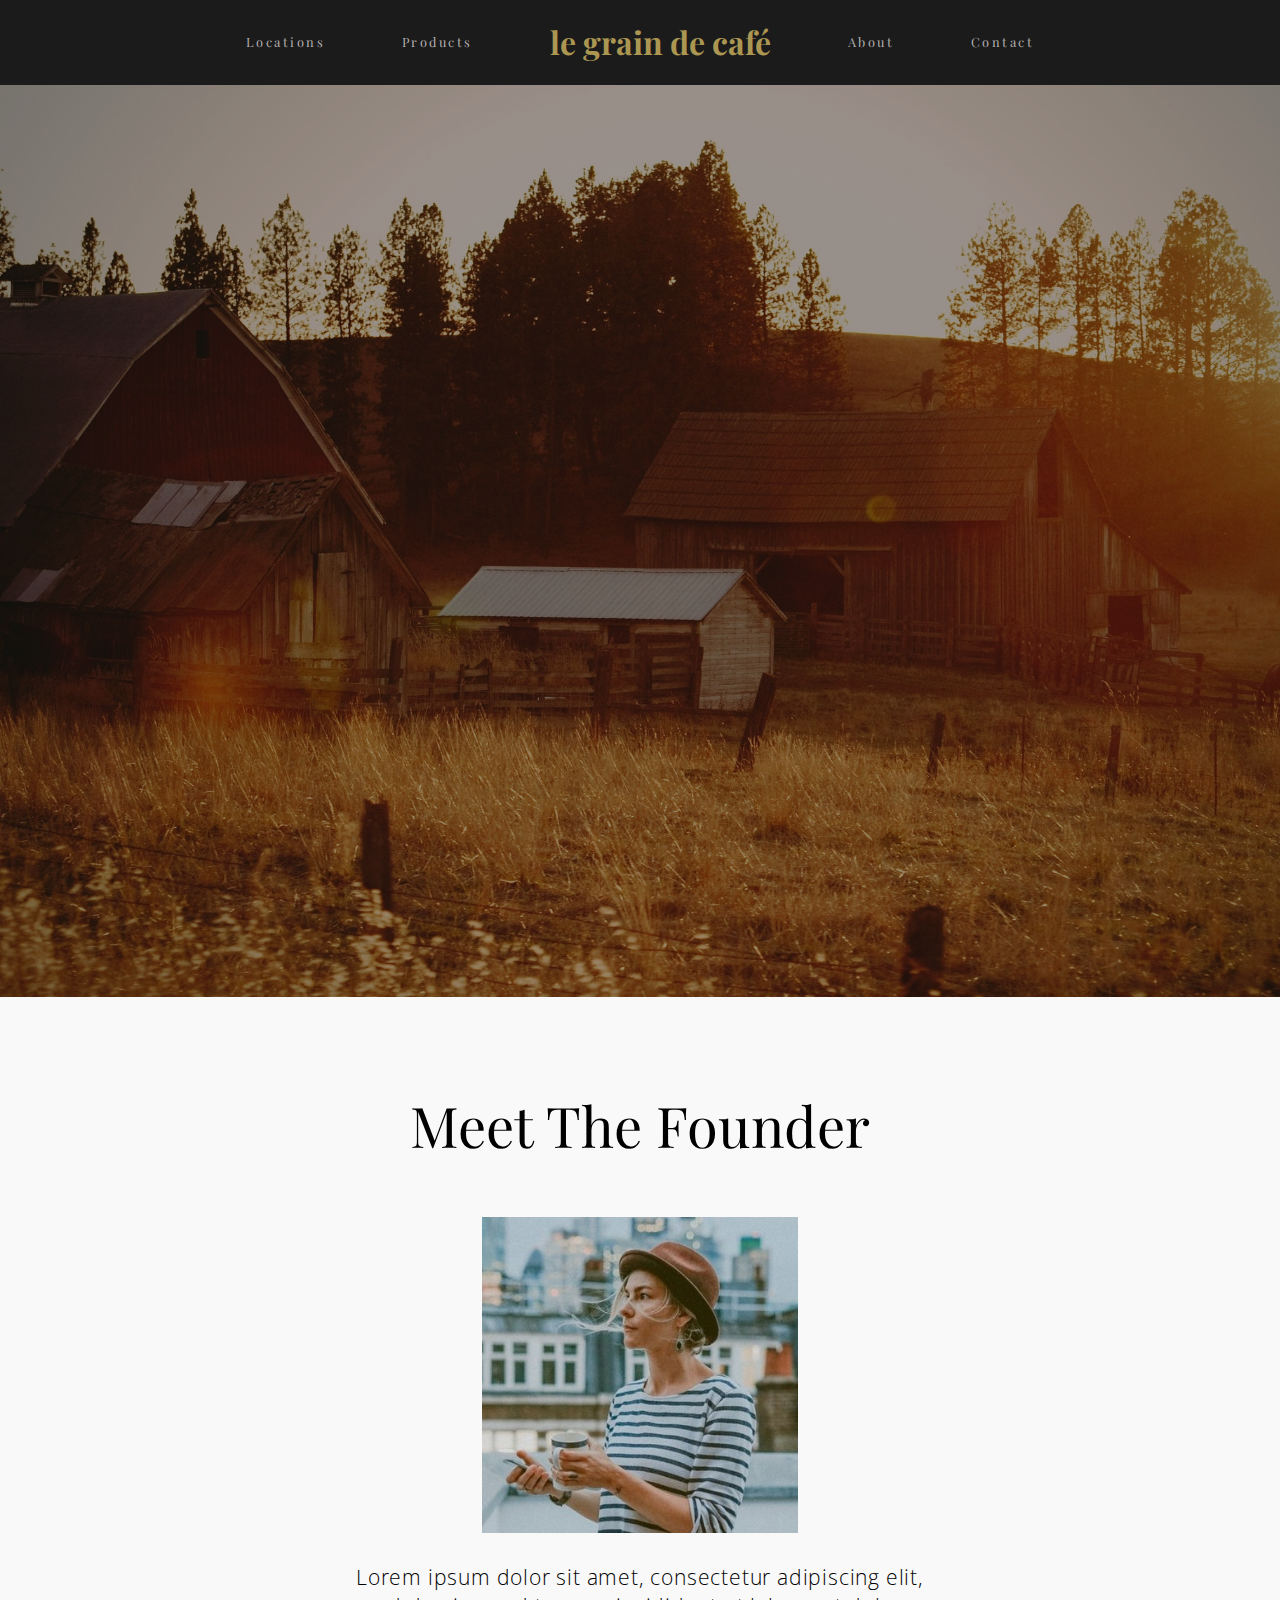
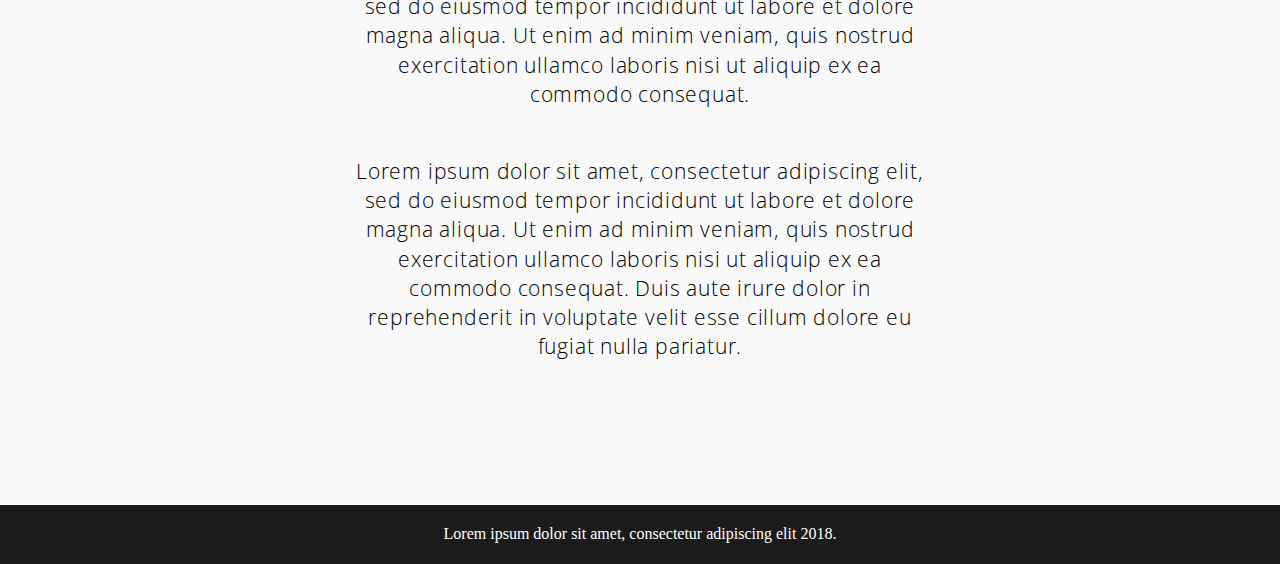
==== about.html @ 80e30095 "Added legraindecafe" ====
<!DOCTYPE html>
<html lang="en" dir="ltr">

  <head>
    <meta charset="utf-8">
    <meta name="viewport" content="width=device-width, initial-scale=1.0">
    <title>le grain de cafe | About</title>
    <link rel='stylesheet' href='css/about.css'>
    <link rel='stylesheet' href='css/normalize.css'>
    <link href="https://fonts.googleapis.com/css?family=Playfair+Display:400,700,700i" rel="stylesheet">
    <link href="https://fonts.googleapis.com/css?family=Open+Sans:300,400" rel="stylesheet">
  </head>

  <body>
    <main>
      <header>
        <div class="main-nav">
          <ul style="padding-left: 0px;" class="flex">
            <div class="flex">
              <li><a href="locations.html" style="margin-right: 6em;">Locations</a></li>
              <li><a href="products.html" style="margin-right: 6em;">Products</a></li>
            </div>

            <div class="nav-title-container">
              <a href="index.html" class="logo">Le Grain De Café</a>
            </div>

            <div class="flex">
              <li><a href="about.html" style="margin-left: 6em;">About</a></li>
              <li><a href="contact.html" style="margin-left: 6em;">Contact</a></li>
            </div>
          </ul>
        </div>

        <div id="mobile-nav">

          <div class="nav-bar">
            <div class="hamburger" onclick="toggleNavMenu()">
              <span></span>
              <span></span>
              <span class="s3"></span>
            </div>

            <div class="nav-title-container">
              <a href="index.html" class="logo">Le Grain De Café</a>
            </div>
          </div>

          <div id="mobile-nav-menu" class="menu-slide">
            <div class="menu-content">
              <div class="link-container">
                <ul>
                  <li>
                    <span class="flex">
                      <a href="locations.html">Locations</a>

                    </span>
                  </li>
                  <li>
                    <span class="flex">
                      <a href="products.html">Products</a>
                    </span>
                  </li>
                  <li>
                    <span class="flex">
                      <a href="about.html">About</a>
                    </span>
                  </li>
                  <li>
                    <span class="flex">
                      <a href="contact.html">Contact</a>
                    </span>
                  </li>
                </ul>
              </div>
            </div>
          </div>

        </div>
      </header>

      <div class="main-heading">
        <div class="main-title">
          <span class="animateTitle">About</span>
        </div>

        <div class="arrow">
          <svg width="10" height="32" viewBox="0 0 10 32" fill="none" xmlns="http://www.w3.org/2000/svg">
            <path d="M5 32L9.33013 26.75H0.669873L5 32Z" fill="white" />
            <line x1="5" y1="-4.37114e-08" x2="5" y2="29" stroke="white" stroke-width="2" />
          </svg>
        </div>
      </div>

      <div class="container-1">
        <div class="container-title">
          <h2>Meet The Founder</h2>
        </div>

        <div class="container-section">
          <img src="images/founder_3.jpg" width="55%"></img>
          <p class="base-text">Lorem ipsum dolor sit amet, consectetur adipiscing elit, sed
            do eiusmod tempor incididunt ut labore et dolore magna aliqua.
            Ut enim ad minim veniam, quis nostrud exercitation ullamco laboris
            nisi ut aliquip ex ea commodo consequat.</p><br>
          <p class="base-text">Lorem ipsum dolor sit amet, consectetur adipiscing elit, sed
            do eiusmod tempor incididunt ut labore et dolore magna aliqua.
            Ut enim ad minim veniam, quis nostrud exercitation ullamco laboris
            nisi ut aliquip ex ea commodo consequat. Duis aute irure dolor in
            reprehenderit in voluptate velit esse cillum dolore eu fugiat
            nulla pariatur.</p><br>
        </div>
      </div>

    </main>

    <footer class="footer">
      <div class="footer-section">
        <p class="section-text">Lorem ipsum dolor sit amet, consectetur adipiscing elit 2018.</p>
      </div>
    </footer>
    </main>
    <script src="javascript/toggle.navigation.js"></script>
  </body>

</html>
---- css/about.css ----
* {
  box-sizing: border-box;
}

body {
  background: #f9f9f9;
}

img {
  display: block;
}

p {
  margin: 0;
}

a {
  text-decoration: none;
}

li {
  list-style-type: none;
}

.arrow svg {
  display: block;
  margin: 150px auto 0 auto;
  animation: fadeIn 4000ms cubic-bezier(0.165, 0.84, 0.44, 1);
  animation-fill-mode: forwards;
  animation-delay: 1.3s;
  opacity: 0;
}

.flex {
  display: flex;
}

.base-text {
  font-family: 'Open Sans', sans-serif;
  font-weight: 300;
  font-size: 1.3em;
  line-height: 1.4em;
  margin-bottom: 30px;
  letter-spacing: .8px;
}

.main-heading {
  position: relative;
  width: 100%;
  height: 61rem;
  margin: 0;
  background: linear-gradient(rgba(0, 0, 0, 0.4), rgba(0, 0, 0, 0.4)), url('../images/farmhouse.jpg');
  background-position: 0% 50%;
  background-size: cover;
}

.main-heading span {
  font-family: 'Playfair Display', serif;
  font-size: 7em;
  color: #fff;
  text-transform: lowercase;
  cursor: pointer;
  opacity: 0;
  display: inline-block;
  position: relative;
  animation: headingAnimate 1500ms cubic-bezier(0.165, 0.84, 0.44, 1);
  animation-fill-mode: forwards;
}

.main-heading .main-title {
  width: 100%;
  text-align: center;
  padding-top: 300px;
}

.logo {
  font-family: 'Playfair Display', serif;
  font-size: 2.5em;
  font-weight: 700;
  color: #AB9652;
  text-transform: lowercase;
  cursor: pointer;
  letter-spacing: 0px;
}

.main-nav {
  width: 100%;
  background: #1b1b1b;
  padding: 1.5em 7em 1.5em 7em;
  z-index: 1;
}

.main-nav ul {
  position: relative;
  font-weight: 400;
  font-style: normal;
  letter-spacing: 2.5px;
  justify-content: center;
  padding-left: 0;
  margin: 0;
}

.main-nav ul li {
  display: flex;
  flex-direction: column;
  justify-content: space-around;
}

.main-nav ul li a {
  font-family: 'Playfair Display', sans-serif;
  cursor: pointer;
  color: #b3afaf;
  text-decoration: none;
  margin-right: 0px;
  font-size: .9em;
  transition: .4s;
}

.main-nav ul li a:hover {
  color: #BAA259;
}

#mobile-nav {
  width: 100%;
  background: #1b1b1b;
  position: fixed;
  display: none;
  z-index: 2;
}

#mobile-nav .nav-bar {
  width: 100%;
  height: 100%;
  padding: 20px 0;
  z-index: 2;
}

#mobile-nav .nav-bar .nav-title-container {
  text-align: center;
}

#mobile-nav .hamburger {
  cursor: pointer;
  padding: 5px 0px 5px 25px;
  position: absolute;
}

#mobile-nav .hamburger span {
  width: 25px;
  height: 1px;
  background: #989898;
  margin-top: 6.5px;
  display: block;
}

#mobile-nav .hamburger .s3 {
  width: 15px;
}

#mobile-nav .menu-slide {
  width: 100%;
  height: 100%;
  background: #1b1b1b;
  z-index: 1;
  position: fixed;
  left: -100%;
  transition: .3s;
}

#mobile-nav .menu-slide.active {
  left: 0;
}

#mobile-nav .menu-slide a {
  font-family: 'Playfair Display', sans-serif;
  font-weight: 400;
  font-size: 1.3em;
  margin-bottom: 27px;
  margin-right: 15px;
  letter-spacing: 3px;
  transition: .4s;
  color: #b3afaf;
}

#mobile-nav .menu-slide a:hover {
  color: #BAA259;
}

.link-container {
  margin: 60px 0px 0px 70px;
  width: 80%;
}

.link-container ul {
  padding: 0;
  margin: 0;
}

.link-container ul li {
  margin-bottom: 30px;
}

.container-1 {
  width: 100%;
  padding: 8em 0 5em 0;
}

.container-title h2 {
  font-family: 'Playfair Display', sans-serif;
  font-weight: 300;
  font-size: 3.5em;
  margin-top: 0;
  margin-bottom: 60px;
  text-align: center;
}

.container-section {
  width: 45%;
  margin: 0 auto;
}

.container-section img {
  display: block;
  margin: 0 auto;
  padding-bottom: 30px;
}

.container-section p {
  text-align: center;
}

.footer {
  width: 100%;
  background: #1b1b1b;
  cursor: pointer;
}

.footer-section {
  width: 100%;
  padding: 20px 0;
}

.footer-section p {
  font-size: 1em;
  color: #fff;
  text-align: center;
}

@keyframes headingAnimate {
  0% {
    opacity: 0;
    top: 50px;
  }

  100% {
    opacity: 1;
    top: 0px;
  }
}

@keyframes fadeIn {
  0% {
    opacity: 0;
  }

  100% {
    opacity: 1;
  }
}

@media (max-width: 1600px) {
  .main-heading span {
    font-size: 6em;
  }
}

@media (max-width: 1400px) {
  .logo {
    font-size: 2em;
  }

  .main-nav {
    padding: 1.5em 5em 1.5em 5em;
  }

  .main-nav ul li a {
    font-size: .8em;
  }

  .main-heading {
    height: 57rem;
  }

  .main-heading span {
    font-size: 6em;
  }

  .container-1 {
    padding: 6em 0;
  }
}

@media (max-width: 1200px) {
  .base-text {
    font-size: 1.3em;
    margin-bottom: 20px;
  }

  .main-heading {
    height: 54rem;
  }

  .container-title h2 {
    font-size: 2.8em;
  }

  .container-section {
    width: 50%;
  }
}

@media (max-width: 1024px) {
  .main-nav {
    display: none;
  }

  #mobile-nav {
    display: block;
  }

  .main-heading span {
    font-size: 4.3em;
  }

  .container-title h2 {
    font-size: 2em;
  }

  .container-section {
    width: 70%;
  }
}

@media (max-width: 800px) {
  .logo {
    font-size: 1.5em;
  }

  #mobile-nav .hamburger {
    padding: 0px 0px 5px 20px;
  }

  .main-heading {
    height: 42em;
  }

  .main-title {
    padding-top: 230px;
  }

  .main-heading span {
    font-size: 3em;
  }

  .base-text {
    font-size: 1.1em;
    line-height: 1.5em;
    margin-bottom: 0px;
  }

  .container-section {
    width: 80%;
  }

  .container-section p {
    text-align: justify;
  }

  .container-title h2 {
    font-size: 1.7em;
    margin-bottom: 30px;
  }

  .container-1 {
    padding: 2.5em 0;
  }

  .footer-section p {
    font-size: 13px;
  }
}

@media (max-width: 340px) {
  .main-heading {
    height: 36em;
  }

  .main-heading span {
    font-size: 2.5em;
  }

  #mobile-nav .nav-bar {
    padding: 15px 0;
  }

  #mobile-nav .hamburger {
    padding: 3px 0 3px 20px;
  }

  #mobile-nav .menu-slide a {
    font-size: 1.2em;
  }

  .base-text {
    font-size: 1em;
  }

  .main-nav ul {
    font-size: 1.1em;
  }

  .container-section {
    width: 85%;
  }

  .container-section h2 {
    font-size: 1.8em;
  }
}
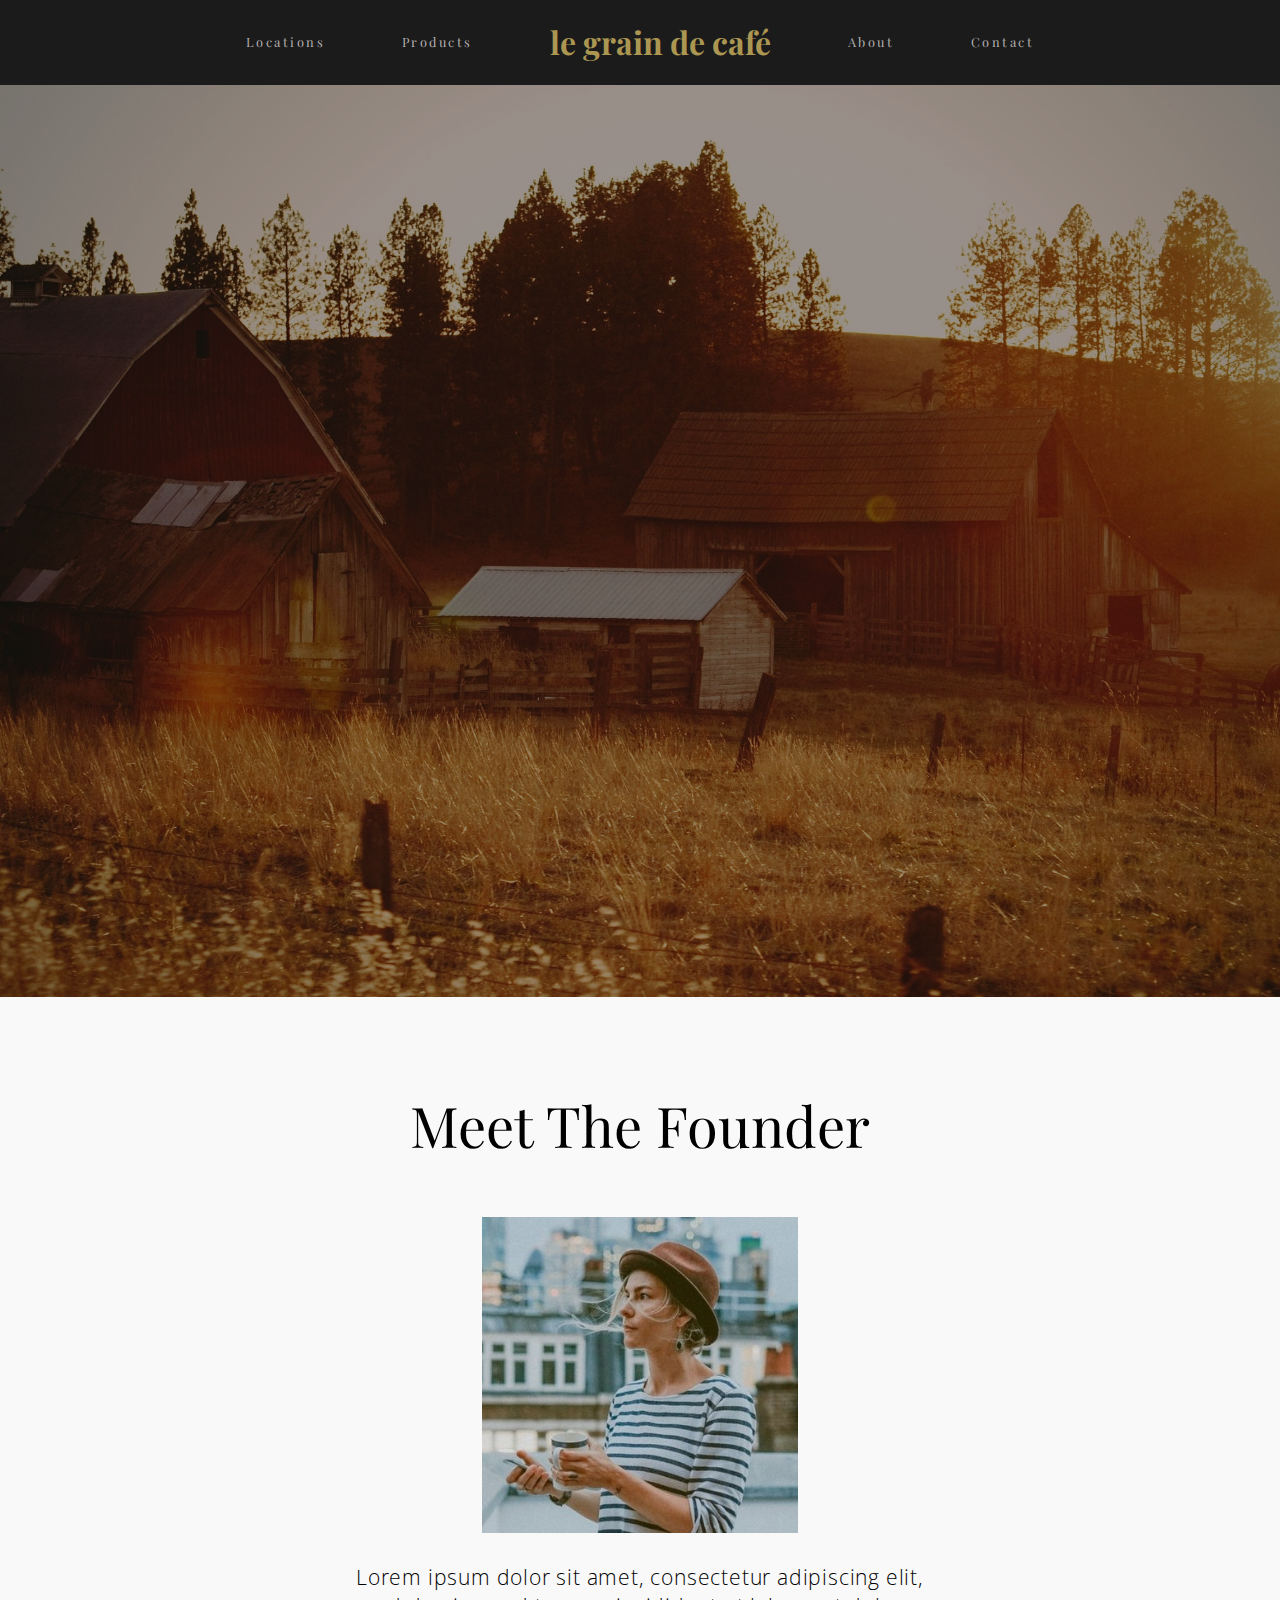
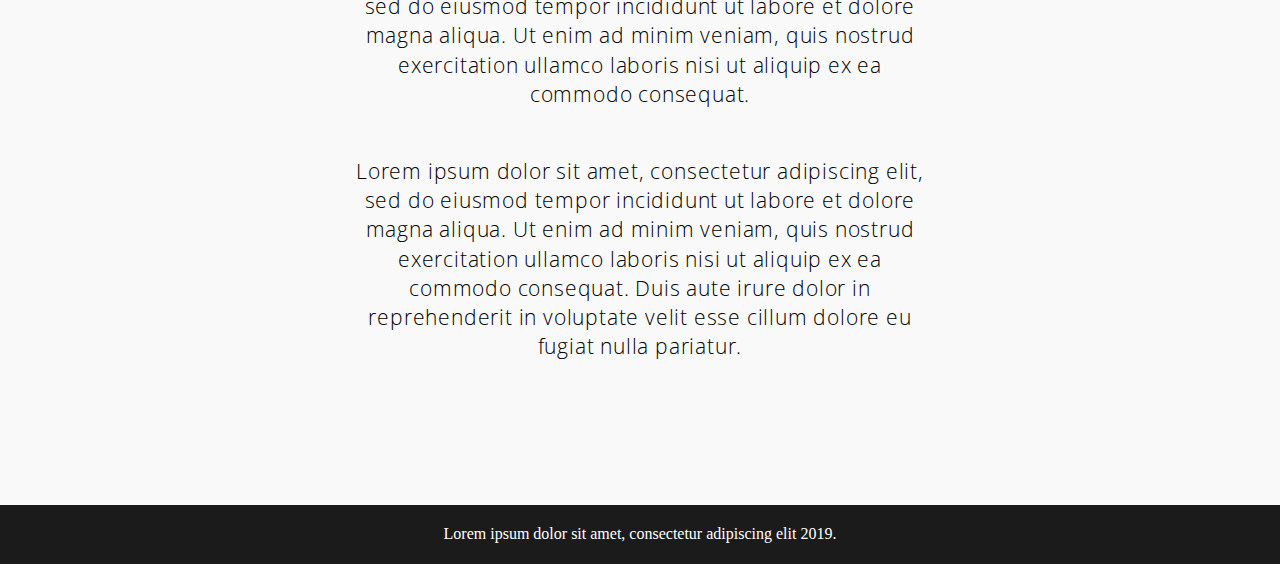
==== commit 882a793d: "Fixes" ====
--- a/about.html
+++ b/about.html
@@ -116,7 +116,7 @@
 
     <footer class="footer">
       <div class="footer-section">
-        <p class="section-text">Lorem ipsum dolor sit amet, consectetur adipiscing elit 2018.</p>
+        <p class="section-text">Lorem ipsum dolor sit amet, consectetur adipiscing elit 2019.</p>
       </div>
     </footer>
     </main>
--- a/css/about.css
+++ b/css/about.css
@@ -390,6 +390,12 @@
   }
 }
 
+@media (max-width: 660px) {
+  .main-heading {
+    height: 42em;
+  }
+}
+
 @media (max-width: 340px) {
   .main-heading {
     height: 36em;
@@ -426,4 +432,8 @@
   .container-section h2 {
     font-size: 1.8em;
   }
+
+  .footer-section p {
+    font-size: 10px;
+  }
 }